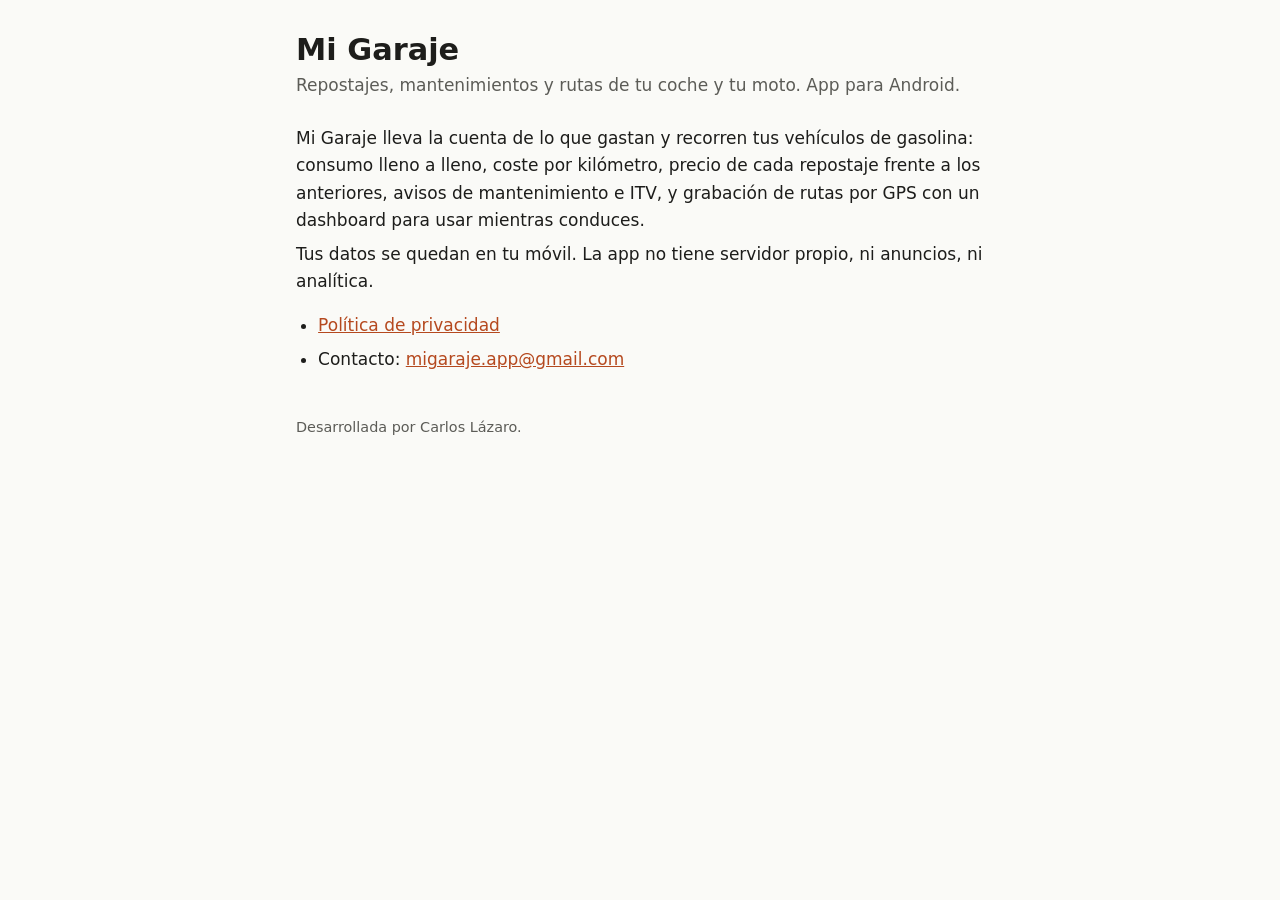
==== index.html @ 66952316 "Web de Mi Garaje: portada y política de privacidad" ====
<!doctype html>
<html lang="es">
<head>
  <meta charset="utf-8">
  <meta name="viewport" content="width=device-width, initial-scale=1">
  <title>Mi Garaje</title>
  <meta name="description" content="Mi Garaje: repostajes, mantenimientos y rutas de tu coche y tu moto.">
  <link rel="stylesheet" href="/estilo.css">
</head>
<body>
<main>
  <h1>Mi Garaje</h1>
  <p class="sub">Repostajes, mantenimientos y rutas de tu coche y tu moto. App para Android.</p>

  <p>Mi Garaje lleva la cuenta de lo que gastan y recorren tus vehículos de gasolina:
  consumo lleno a lleno, coste por kilómetro, precio de cada repostaje frente a los
  anteriores, avisos de mantenimiento e ITV, y grabación de rutas por GPS con un
  dashboard para usar mientras conduces.</p>

  <p>Tus datos se quedan en tu móvil. La app no tiene servidor propio, ni anuncios,
  ni analítica.</p>

  <ul>
    <li><a href="/mi-garaje/privacidad/">Política de privacidad</a></li>
    <li>Contacto: <a href="mailto:migaraje.app@gmail.com">migaraje.app@gmail.com</a></li>
  </ul>

  <footer>Desarrollada por Carlos Lázaro.</footer>
</main>
</body>
</html>
---- estilo.css ----
:root {
  --bg: #fafaf7;
  --fg: #1d1d1b;
  --muted: #5c5c57;
  --accent: #b5491f;
  --line: #e2e1da;
  --card: #ffffff;
}
@media (prefers-color-scheme: dark) {
  :root {
    --bg: #161614;
    --fg: #ecebe6;
    --muted: #a3a29b;
    --accent: #f08a5d;
    --line: #2f2e2a;
    --card: #1e1e1b;
  }
}
* { box-sizing: border-box; }
body {
  margin: 0;
  background: var(--bg);
  color: var(--fg);
  font: 17px/1.6 system-ui, -apple-system, "Segoe UI", Roboto, sans-serif;
}
main { max-width: 720px; margin: 0 auto; padding: 32px 16px 64px; }
h1 { font-size: 1.9rem; line-height: 1.2; margin: 0 0 4px; }
h2 { font-size: 1.2rem; margin: 2.2em 0 0.4em; padding-top: 0.6em; border-top: 1px solid var(--line); }
h3 { font-size: 1rem; margin: 1.4em 0 0.2em; }
p, li { margin: 0.4em 0; }
ul { padding-left: 1.3em; }
a { color: var(--accent); }
.sub { color: var(--muted); margin: 0 0 1.5em; }
.resumen {
  background: var(--card);
  border: 1px solid var(--line);
  border-left: 4px solid var(--accent);
  border-radius: 8px;
  padding: 12px 18px;
  margin: 1.5em 0;
}
footer { color: var(--muted); font-size: 0.9rem; margin-top: 3em; }
nav.indice { font-size: 0.95rem; }
nav.indice ol { padding-left: 1.4em; columns: 2; column-gap: 2em; }
@media (max-width: 560px) { nav.indice ol { columns: 1; } }
.tabla { overflow-x: auto; margin: 1em 0; }
table { border-collapse: collapse; width: 100%; font-size: 0.93rem; }
th, td { text-align: left; vertical-align: top; padding: 8px 10px; border-bottom: 1px solid var(--line); }
th { font-weight: 600; background: var(--card); }
dl dt { font-weight: 600; margin-top: 0.8em; }
dl dd { margin: 0.2em 0 0 0; }
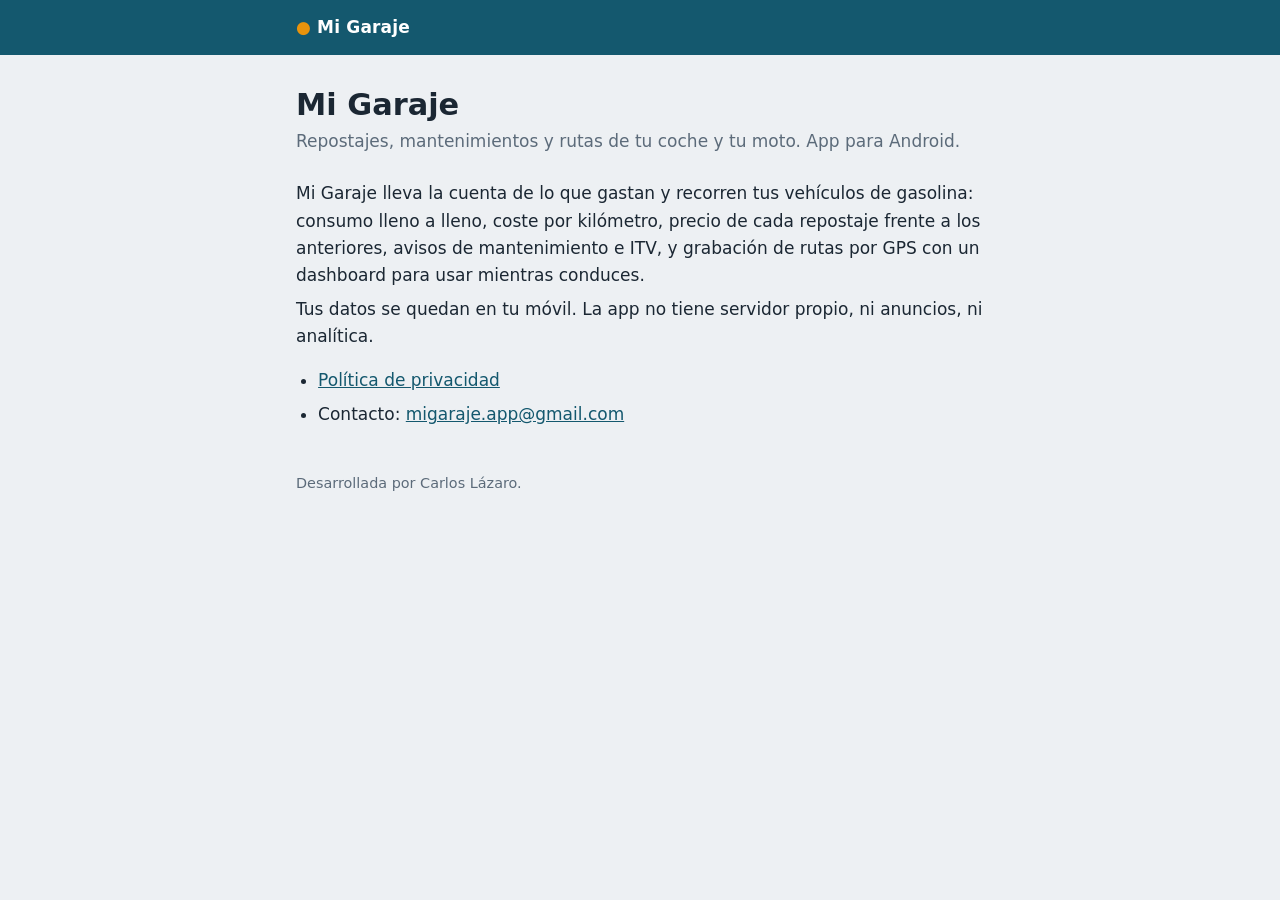
==== commit c242c7c7: "Paleta de la app (petróleo y ámbar), cabecera y tablas apiladas en el móvil" ====
--- a/index.html
+++ b/index.html
@@ -8,6 +8,7 @@
   <link rel="stylesheet" href="/estilo.css">
 </head>
 <body>
+<header class="barra"><div><a href="/"><span>●</span> Mi Garaje</a></div></header>
 <main>
   <h1>Mi Garaje</h1>
   <p class="sub">Repostajes, mantenimientos y rutas de tu coche y tu moto. App para Android.</p>
--- a/estilo.css
+++ b/estilo.css
@@ -1,19 +1,26 @@
+/* Paleta de la app Mi Garaje (ui/theme/Color.kt): petróleo, ámbar y grises azulados */
 :root {
-  --bg: #fafaf7;
-  --fg: #1d1d1b;
-  --muted: #5c5c57;
-  --accent: #b5491f;
-  --line: #e2e1da;
-  --card: #ffffff;
+  --bg: #EDF0F3;        /* BgLight */
+  --fg: #1B2733;        /* Ink */
+  --muted: #5C6B7A;     /* Subtle */
+  --accent: #14586E;    /* Petrol */
+  --amber: #E8930C;     /* Amber */
+  --line: #D8DEE4;      /* LineGray */
+  --card: #FFFFFF;      /* CardWhite */
+  --head-bg: #14586E;   /* Petrol */
+  --head-fg: #FFFFFF;
 }
 @media (prefers-color-scheme: dark) {
   :root {
-    --bg: #161614;
-    --fg: #ecebe6;
-    --muted: #a3a29b;
-    --accent: #f08a5d;
-    --line: #2f2e2a;
-    --card: #1e1e1b;
+    --bg: #10161C;      /* InkBgDark */
+    --fg: #E2E8ED;      /* OnDark */
+    --muted: #9AA6B1;   /* SubtleLight */
+    --accent: #6FB1C7;  /* PetrolLight */
+    --amber: #F0A93C;
+    --line: #33404D;    /* LineDark */
+    --card: #1B2733;    /* SurfaceDark */
+    --head-bg: #0E3D4D;
+    --head-fg: #E2E8ED;
   }
 }
 * { box-sizing: border-box; }
@@ -34,7 +41,7 @@
 .resumen {
   background: var(--card);
   border: 1px solid var(--line);
-  border-left: 4px solid var(--accent);
+  border-left: 4px solid var(--amber);
   border-radius: 8px;
   padding: 12px 18px;
   margin: 1.5em 0;
@@ -49,3 +56,21 @@
 th { font-weight: 600; background: var(--card); }
 dl dt { font-weight: 600; margin-top: 0.8em; }
 dl dd { margin: 0.2em 0 0 0; }
+header.barra { background: var(--head-bg); color: var(--head-fg); }
+header.barra div { max-width: 720px; margin: 0 auto; padding: 14px 16px; font-weight: 600; letter-spacing: 0.01em; }
+header.barra a { color: inherit; text-decoration: none; }
+header.barra span { color: var(--amber); }
+/* Enlaces y permisos largos (myaccount.google.com/permissions, calendar.app.created) no
+   deben ensanchar la página en el móvil */
+a, code { overflow-wrap: anywhere; }
+p, li, td, dd { overflow-wrap: break-word; }
+html, body { overflow-x: hidden; }
+/* En el móvil, cada fila de tabla es una ficha: dato debajo de su etiqueta */
+@media (max-width: 560px) {
+  table, tbody, tr, td { display: block; width: 100%; }
+  thead { display: none; }
+  tr { background: var(--card); border: 1px solid var(--line); border-radius: 8px; padding: 10px 12px; margin-bottom: 10px; }
+  td { border: 0; padding: 2px 0 8px; }
+  td:first-child { font-weight: 600; padding-bottom: 6px; }
+  td:not(:first-child)::before { content: attr(data-label); display: block; font-size: 0.8rem; color: var(--muted); }
+}
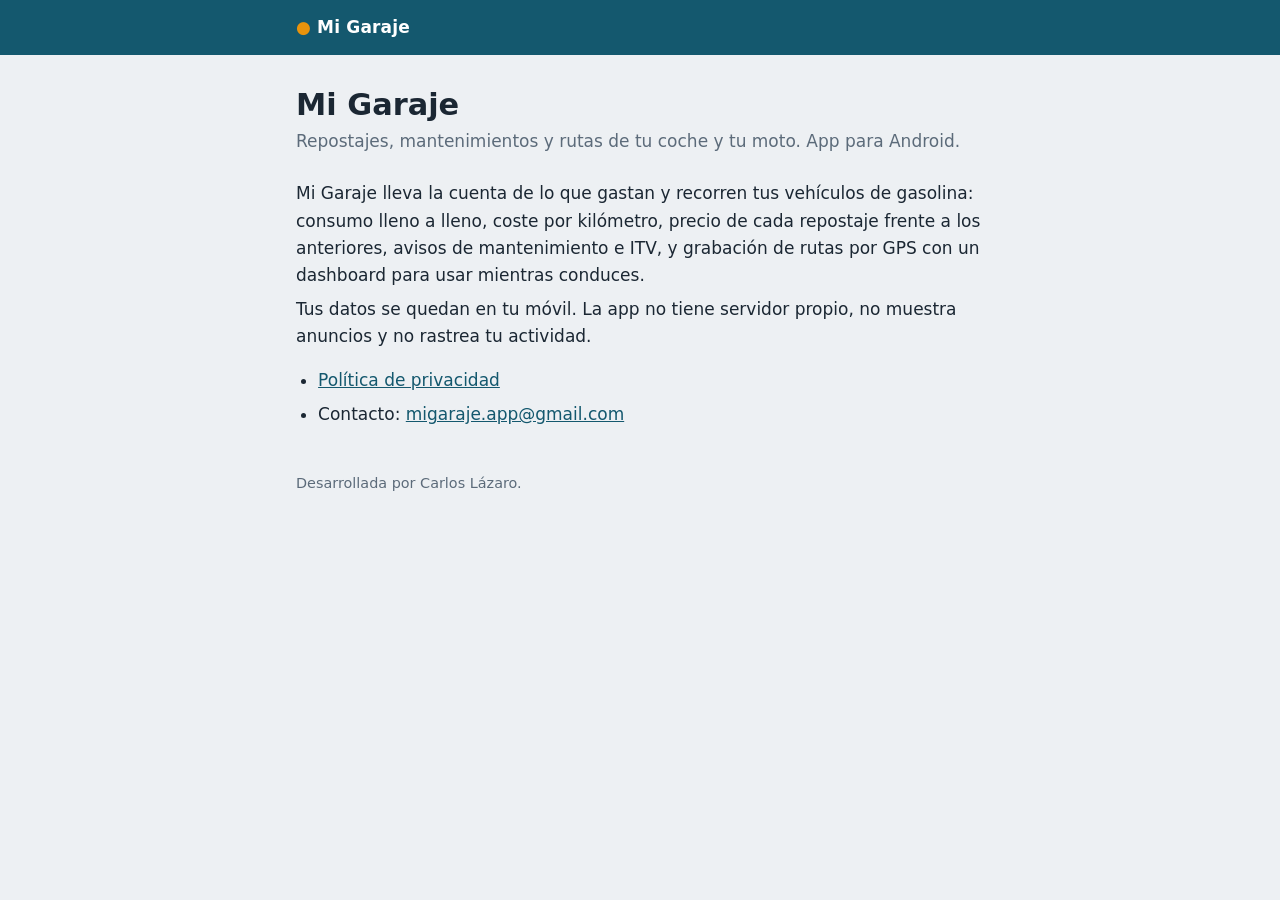
==== commit 6dfa09b8: "Política: coherencia con el formulario de seguridad de datos (ML Kit, ubicación)" ====
--- a/index.html
+++ b/index.html
@@ -18,8 +18,8 @@
   anteriores, avisos de mantenimiento e ITV, y grabación de rutas por GPS con un
   dashboard para usar mientras conduces.</p>
 
-  <p>Tus datos se quedan en tu móvil. La app no tiene servidor propio, ni anuncios,
-  ni analítica.</p>
+  <p>Tus datos se quedan en tu móvil. La app no tiene servidor propio, no muestra
+  anuncios y no rastrea tu actividad.</p>
 
   <ul>
     <li><a href="/mi-garaje/privacidad/">Política de privacidad</a></li>
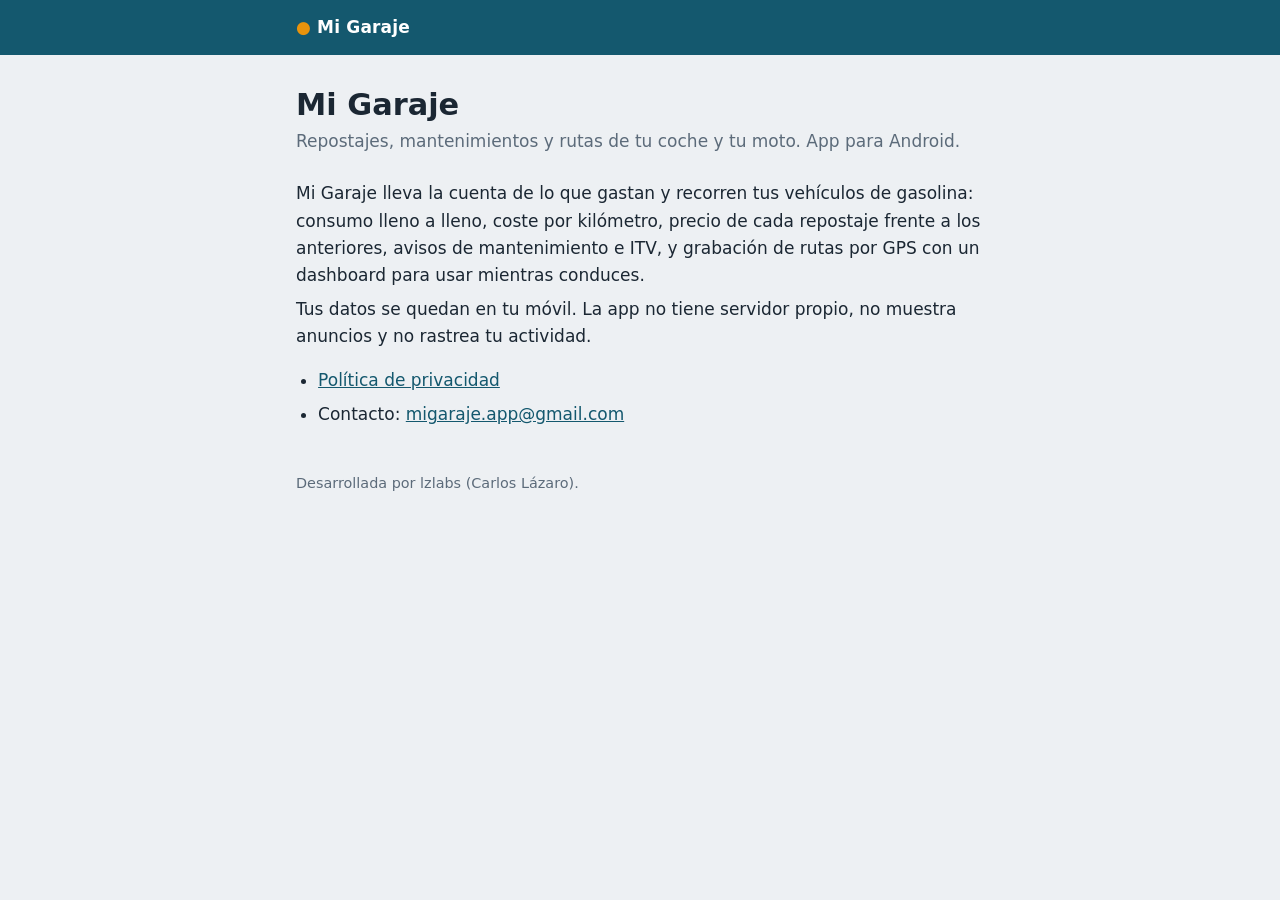
==== commit 4e45535d: "Política 1.2 y portada: el desarrollador publica como «lzlabs» (Carlos Lázaro)" ====
--- a/index.html
+++ b/index.html
@@ -26,7 +26,7 @@
     <li>Contacto: <a href="mailto:migaraje.app@gmail.com">migaraje.app@gmail.com</a></li>
   </ul>
 
-  <footer>Desarrollada por Carlos Lázaro.</footer>
+  <footer>Desarrollada por lzlabs (Carlos Lázaro).</footer>
 </main>
 </body>
 </html>
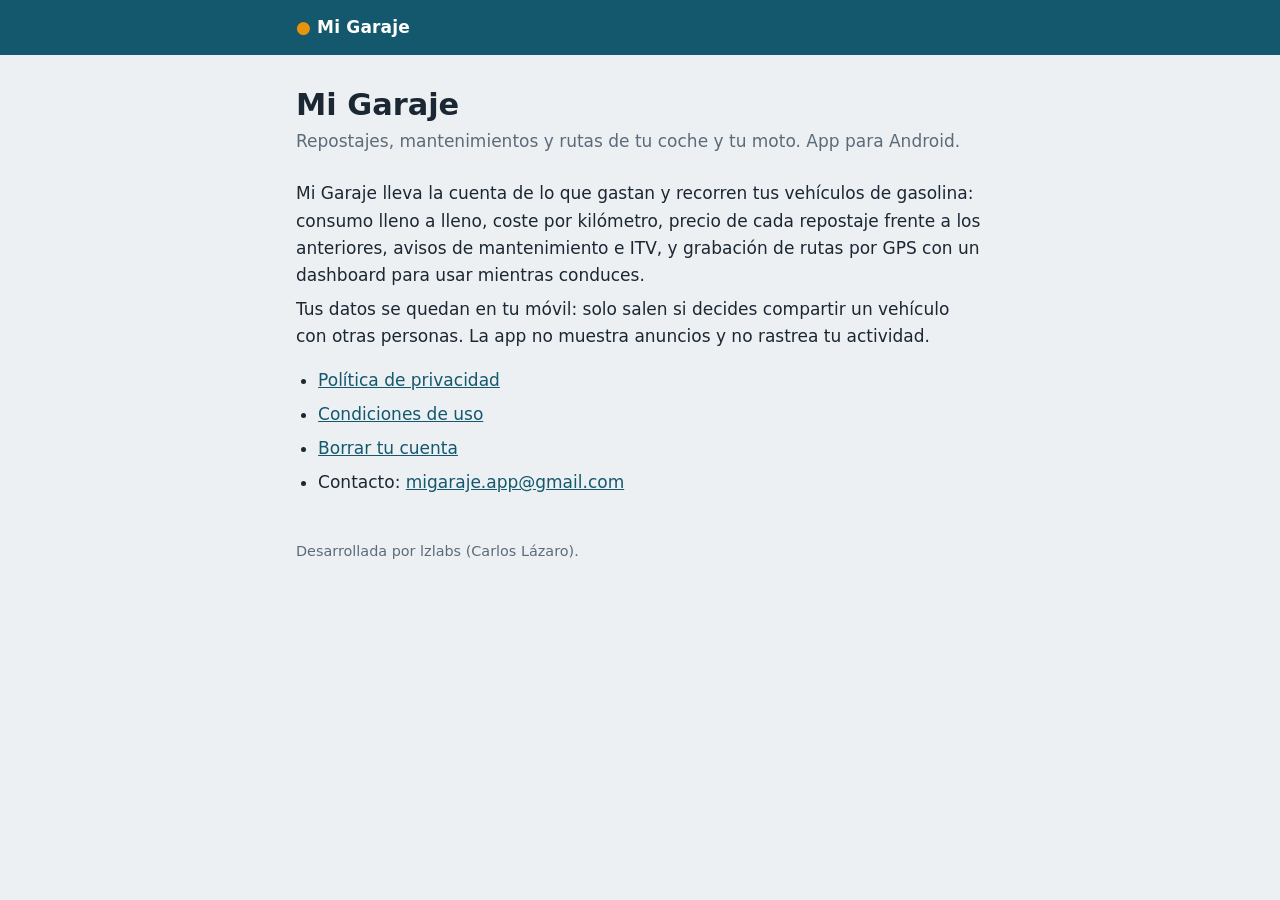
==== commit 2d2191db: "Política 1.6, condiciones de uso 1.0 y página para borrar la cuenta - Política de privacidad 1.6: ve" ====
--- a/index.html
+++ b/index.html
@@ -18,11 +18,13 @@
   anteriores, avisos de mantenimiento e ITV, y grabación de rutas por GPS con un
   dashboard para usar mientras conduces.</p>
 
-  <p>Tus datos se quedan en tu móvil. La app no tiene servidor propio, no muestra
-  anuncios y no rastrea tu actividad.</p>
+  <p>Tus datos se quedan en tu móvil: solo salen si decides compartir un vehículo con
+  otras personas. La app no muestra anuncios y no rastrea tu actividad.</p>
 
   <ul>
     <li><a href="/mi-garaje/privacidad/">Política de privacidad</a></li>
+    <li><a href="/mi-garaje/terminos/">Condiciones de uso</a></li>
+    <li><a href="/mi-garaje/borrar-cuenta/">Borrar tu cuenta</a></li>
     <li>Contacto: <a href="mailto:migaraje.app@gmail.com">migaraje.app@gmail.com</a></li>
   </ul>
 
--- a/estilo.css
+++ b/estilo.css
@@ -74,3 +74,18 @@
   td:first-child { font-weight: 600; padding-bottom: 6px; }
   td:not(:first-child)::before { content: attr(data-label); display: block; font-size: 0.8rem; color: var(--muted); }
 }
+/* Base de radares: cifras destacadas, botón de descarga y notas */
+.cifras { display: grid; grid-template-columns: repeat(3, 1fr); gap: 10px; margin: 1.5em 0; }
+.cifras div { background: var(--card); border: 1px solid var(--line); border-radius: 8px; padding: 12px 14px; }
+.cifras strong { display: block; font-size: 1.6rem; line-height: 1.1; color: var(--accent); }
+.cifras span { display: block; font-size: 0.85rem; color: var(--muted); line-height: 1.3; margin-top: 4px; }
+@media (max-width: 420px) { .cifras { grid-template-columns: 1fr 1fr; } .cifras div:last-child { grid-column: span 2; } }
+.boton { display: inline-block; background: var(--accent); color: var(--card); text-decoration: none;
+  font-weight: 600; padding: 10px 18px; border-radius: 999px; margin-right: 10px; }
+.nota { color: var(--muted); font-size: 0.9rem; }
+/* Fuentes de la base de radares: en el móvil, ficha compacta con los datos de dos en dos */
+@media (max-width: 560px) {
+  .fuentes tr { display: grid; grid-template-columns: 1fr 1fr; column-gap: 12px; }
+  .fuentes td:first-child { grid-column: 1 / -1; }
+  .fuentes td { padding-bottom: 6px; }
+}
